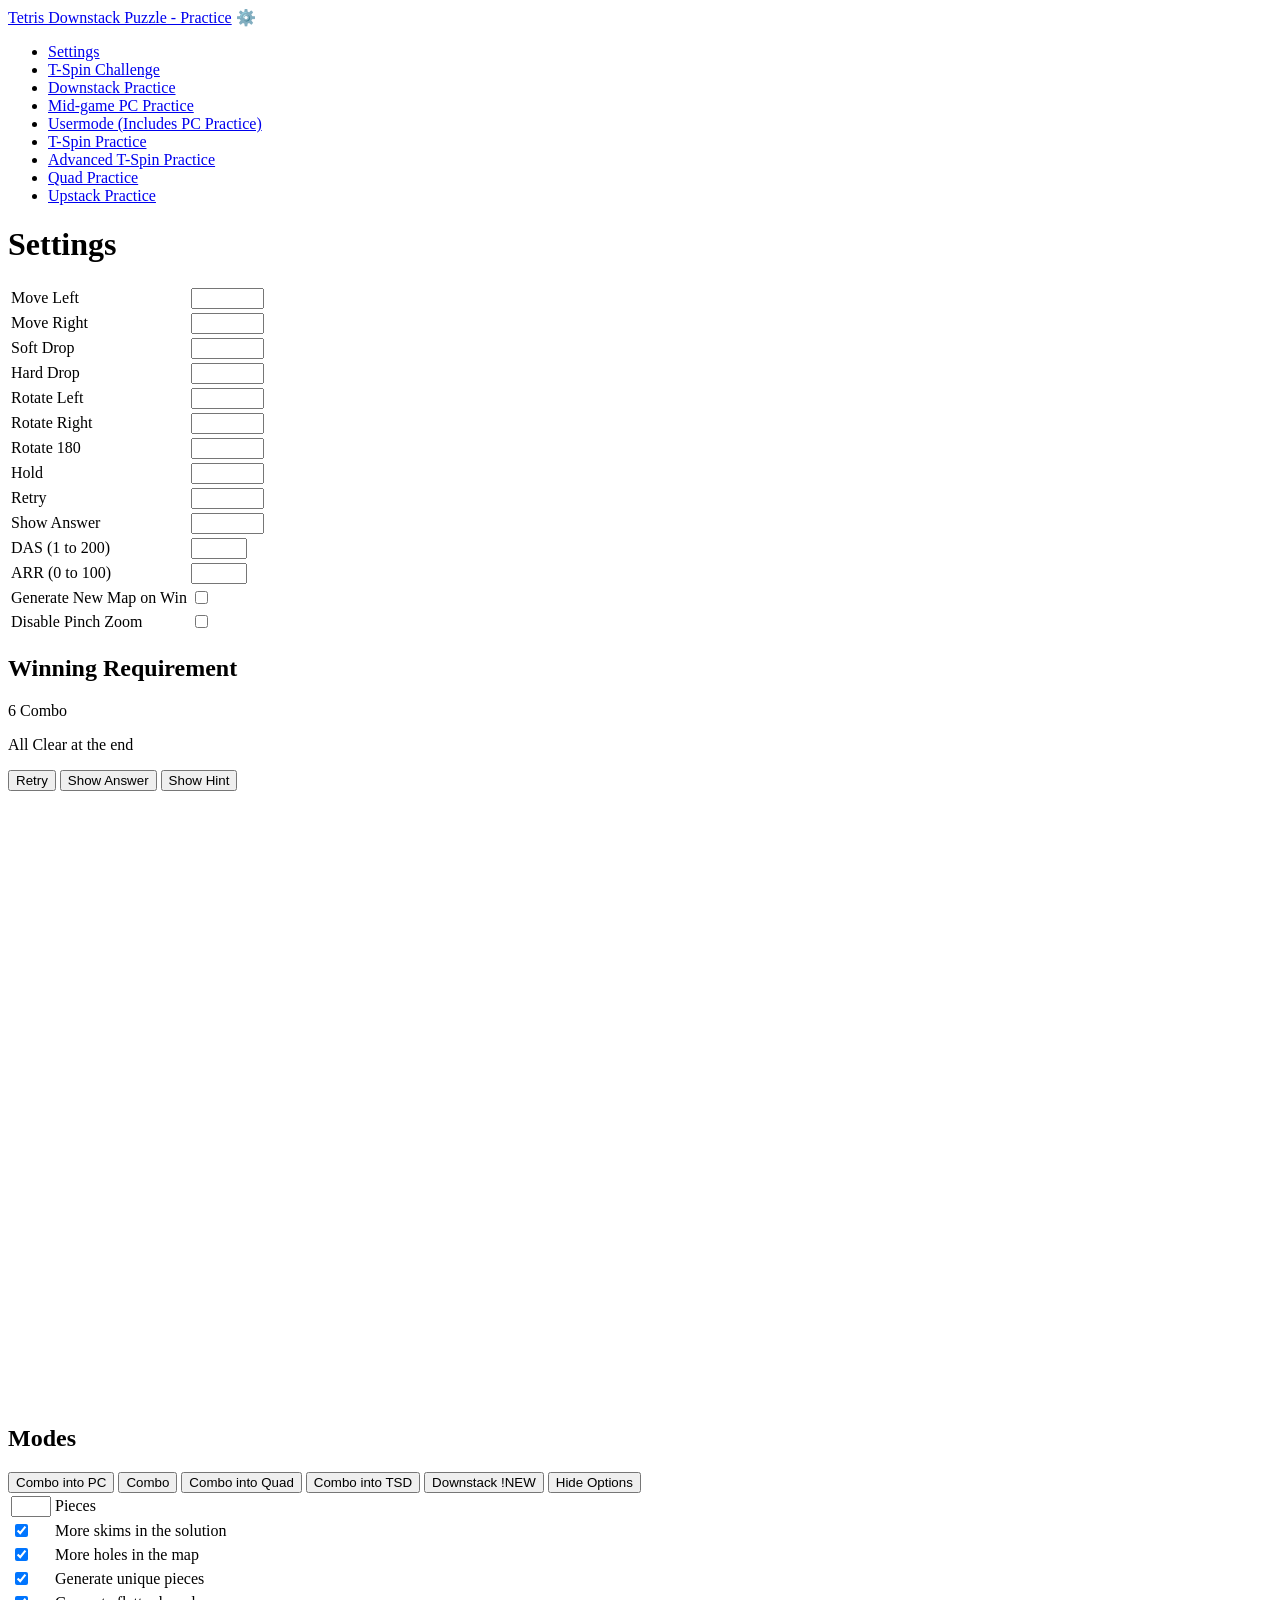
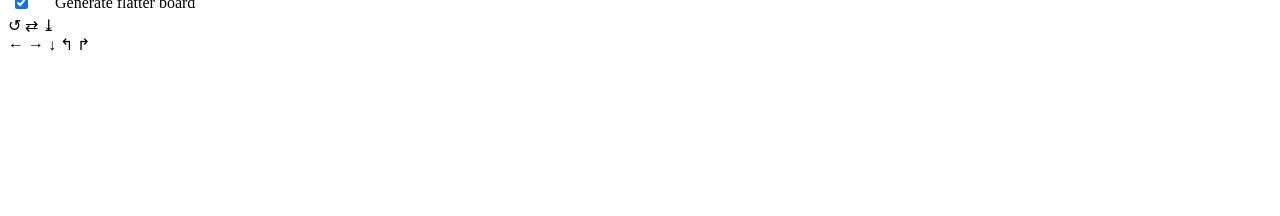
==== index.html @ 03a288d5 "Add disable pinch zoom setting for mobile Add a "Disable Pinch Zoom" checkbox to the settings panel " ====
<!DOCTYPE html>
<html lang="en">
<head>
    <!-- Google tag (gtag.js) -->
    <script async src="https://www.googletagmanager.com/gtag/js?id=G-QCQK6ZQ0DE"></script>
    <script>
    window.dataLayer = window.dataLayer || [];
    function gtag(){dataLayer.push(arguments);}
    gtag('js', new Date());

    gtag('config', 'G-QCQK6ZQ0DE');
    </script>
    <meta charset="UTF-8">
    <meta http-equiv="X-UA-Compatible" content="IE=edge">
    <title>Tetris Downstack Puzzle</title>
    <link rel="stylesheet" href="style.css">
    <script src="style-scripts.js"></script>
    
</head>
<body>
    <div class="banner">
        <h1 hidden> Downstack Puzzle</h1>
        <a class="title" href="/downstack-practice/"> Tetris Downstack Puzzle - Practice</a>
        <a class="setting_icon" onclick="toggleSettings()"> ⚙️</a>
        <div class="nav">
            <ul class="dropdown">
                <li><a href="javascript:void(0);" onclick="toggleSettings()">Settings</a></li>
                <li><a href="/downstack-practice/tspin-challenge.html">T-Spin Challenge</a></li>
                <li><a href="/downstack-practice/">Downstack Practice</a></li>
                <li><a href="/downstack-practice/pc-practice.html">Mid-game PC Practice</a></li>
                <li><a href="/downstack-practice/usermode.html">Usermode (Includes PC Practice)</a></li>
                <li><a href="/downstack-practice/tspin-practice.html">T-Spin Practice</a></li>
                <li><a href="/downstack-practice/advance-tspin-practice.html">Advanced T-Spin Practice</a></li>
                <li><a href="/downstack-practice/quad-practice.html">Quad Practice</a></li>
                <li><a href="/downstack-practice/upstack-practice.html">Upstack Practice</a></li>
            </ul>
        </div>
        <div class="burger" onclick="toggleBurger()">
            <span></span>
        </div>
    </div>

    <div id="setting">
        <div class="settings-container">
            <h1>Settings</h1>
            <a class="close-button" href="javascript:void(0);" onclick="closeSettings()"></a>
            <table>
                <tbody>
                <tr><td class="setting-label">Move Left</td><td><input class='keybind' id="input1" type="text" size="7" value="" readOnly></td></tr>
                <tr><td class="setting-label">Move Right</td><td><input class='keybind' id="input2" type="text" size="7" value="" readOnly></td></tr>
                <tr><td class="setting-label">Soft Drop</td><td><input class='keybind' id="input3" type="text" size="7" value="" readOnly></td></tr>
                <tr><td class="setting-label">Hard Drop</td><td><input class='keybind' id="input4" type="text" size="7" value="" readOnly></td></tr>
                <tr><td class="setting-label">Rotate Left</td><td><input class='keybind' id="input5" type="text" size="7" value="" readOnly></td></tr>
                <tr><td class="setting-label">Rotate Right</td><td><input class='keybind' id="input6" type="text" size="7" value="" readOnly></td></tr>
                <tr><td class="setting-label">Rotate 180</td><td><input class='keybind' id="input7" type="text" size="7" value="" readOnly></td></tr>
                <tr><td class="setting-label">Hold</td><td><input class='keybind' id="input8" type="text" size="7" value="" readOnly></td></tr>
                <tr><td class="setting-label">Retry</td><td><input class='keybind' id="input9" type="text" size="7" value="" readOnly></td></tr>
                <tr><td class="setting-label">Show Answer</td><td><input class='keybind' id="input10" type="text" size="7" value="" readOnly></td></tr>
                <tr><td class="setting-label">DAS (1 to 200)</td><td><input id="input11" type="number" min="1" max='200'></td></tr>
                <tr><td class="setting-label">ARR (0 to 100)</td><td><input id="input12" type="number" min="0" max='100'></td></tr>
                <tr><td class="setting-label">Generate New Map on Win</td><td><input id="input12.1" type="checkbox" min="0" max='100'></td></tr>
                <tr><td class="setting-label">Disable Pinch Zoom</td><td><input id="input12.2" type="checkbox"></td></tr>
                
                </tbody>
            </table>
        </div>
    </div>

    <div class="flex">
        <div id="leftpanel" class="panel">
            
            <h2>Winning Requirement</h2>
            <div id="winning_requirement">
                <p id="winning_requirement1">6 Combo</p>
                <p id="winning_requirement2">All Clear at the end</p>
            </div>

            <button class="game_button orange" onclick="retry(); board.focus()">Retry</button>
            <button class="game_button red" onclick="show_ans(); board.focus()">Show Answer</button>
            <button id="hint_button" class="game_button green" onclick="show_hint(); board.focus()">Show Hint</button>

        </div>
        <div id="tetris">
            <canvas id="board" tabindex='1' width="520" height="610" z-index="4"></canvas>
        </div>

        <div id="rightpanel" class="panel">
            
            <h2>Modes</h2>
            <button class="game_button blue" onclick="play_a_combopc_map(); board.focus()">Combo into PC</button>
            <button class="game_button blue" onclick="play_a_combo_map(); board.focus()">Combo</button>
            <button class="game_button cyan" onclick="play_a_comboquad_map(); board.focus()">Combo into Quad</button>
            <button class="game_button purple" onclick="play_a_combotsd_map(); board.focus()">Combo into TSD</button>
            <button class="game_button red" onclick="play_a_downstack_map(); board.focus()">Downstack !NEW</button>
            <button id="game_button" class="game_button yellow" onclick="toggleOptions()">Hide Options</button>
            <div id="gamemode" class="open">
                <table>
                    <tbody>
                        <tr><td><input id="input13" type="number" min="2" max='7'></td><td>Pieces</td></tr>
                        <tr><td><input id="input14" type="checkbox" checked="checked"></td><td>More skims in the solution</td></tr>
                        <tr><td><input id="input15" type="checkbox" checked="checked"></td><td>More holes in the map</td></tr>
                        <tr><td><input id="input16" type="checkbox" checked="checked"></td><td>Generate unique pieces</td></tr>
                        <tr><td><input id="input17" type="checkbox" checked="checked"></td><td>Generate flatter board</td></tr>
                    </tbody>
                </table>
            </div>

        </div>
    </div>

    <div id = "tcc" style class = "tc">
        <div>
            <span id="tc-dr">↺</span>
            <span id="tc-h">⇄</span>
            <span id="tc-hd">⤓</span>
            </div>
            <div>
            <span id="tc-l">←</span>
            <span id="tc-r">→</span>
            <span id="tc-d">↓</span>
            <span id="tc-cc">↰</span>
            <span id="tc-c">↱</span>
            </div>
        <canvas id="mobile_controls"></canvas>
    </div>
    <script src="header.js"></script>
    <script src="script.js"></script>

</body>
</html>
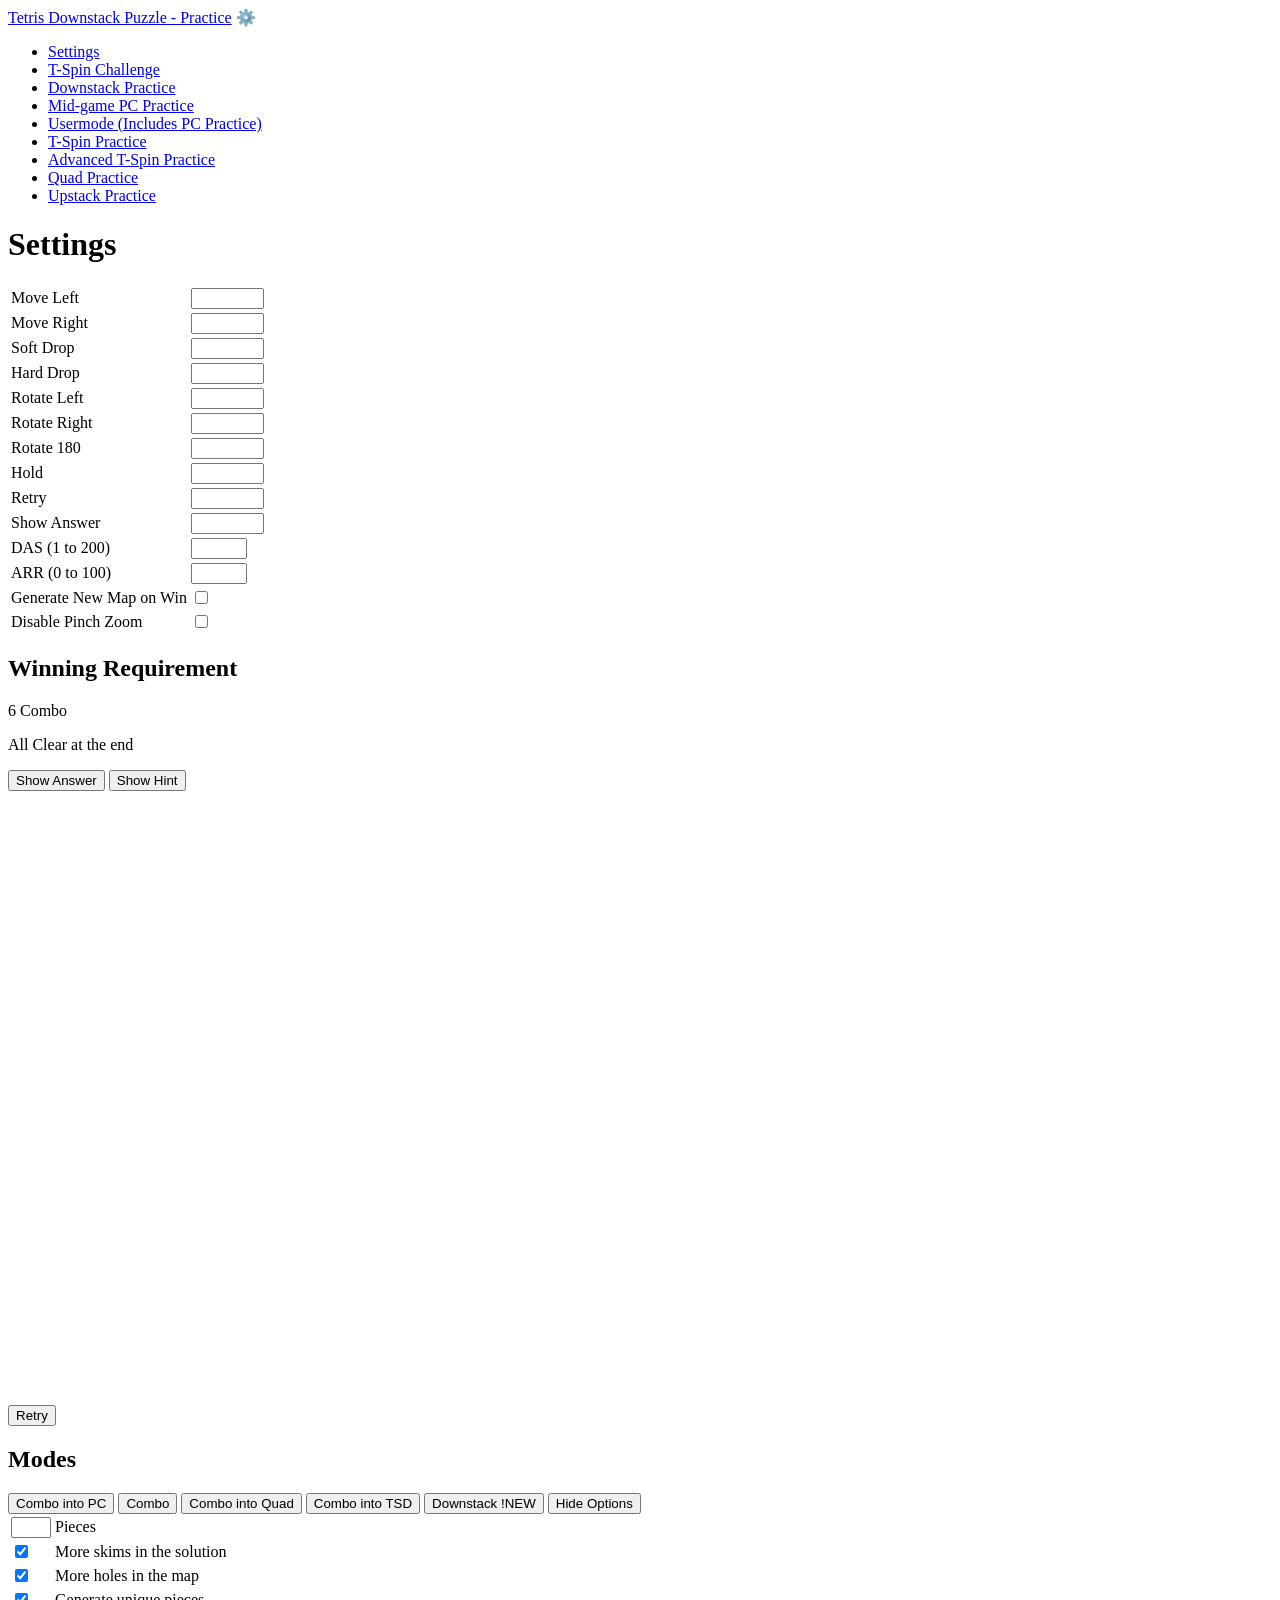
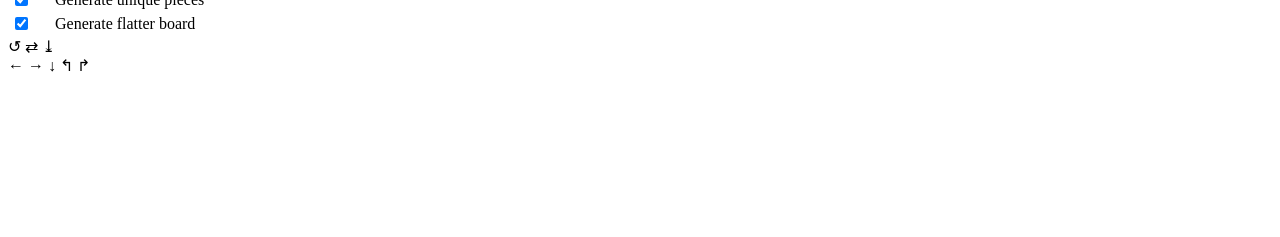
==== commit 90077b31: "Move Retry button from left panel to right panel across all pages Generated-by: AI (claude-opus-4-6)" ====
--- a/index.html
+++ b/index.html
@@ -75,7 +75,6 @@
                 <p id="winning_requirement2">All Clear at the end</p>
             </div>
 
-            <button class="game_button orange" onclick="retry(); board.focus()">Retry</button>
             <button class="game_button red" onclick="show_ans(); board.focus()">Show Answer</button>
             <button id="hint_button" class="game_button green" onclick="show_hint(); board.focus()">Show Hint</button>
 
@@ -85,7 +84,8 @@
         </div>
 
         <div id="rightpanel" class="panel">
-            
+            <button class="game_button orange" onclick="retry(); board.focus()">Retry</button>
+
             <h2>Modes</h2>
             <button class="game_button blue" onclick="play_a_combopc_map(); board.focus()">Combo into PC</button>
             <button class="game_button blue" onclick="play_a_combo_map(); board.focus()">Combo</button>
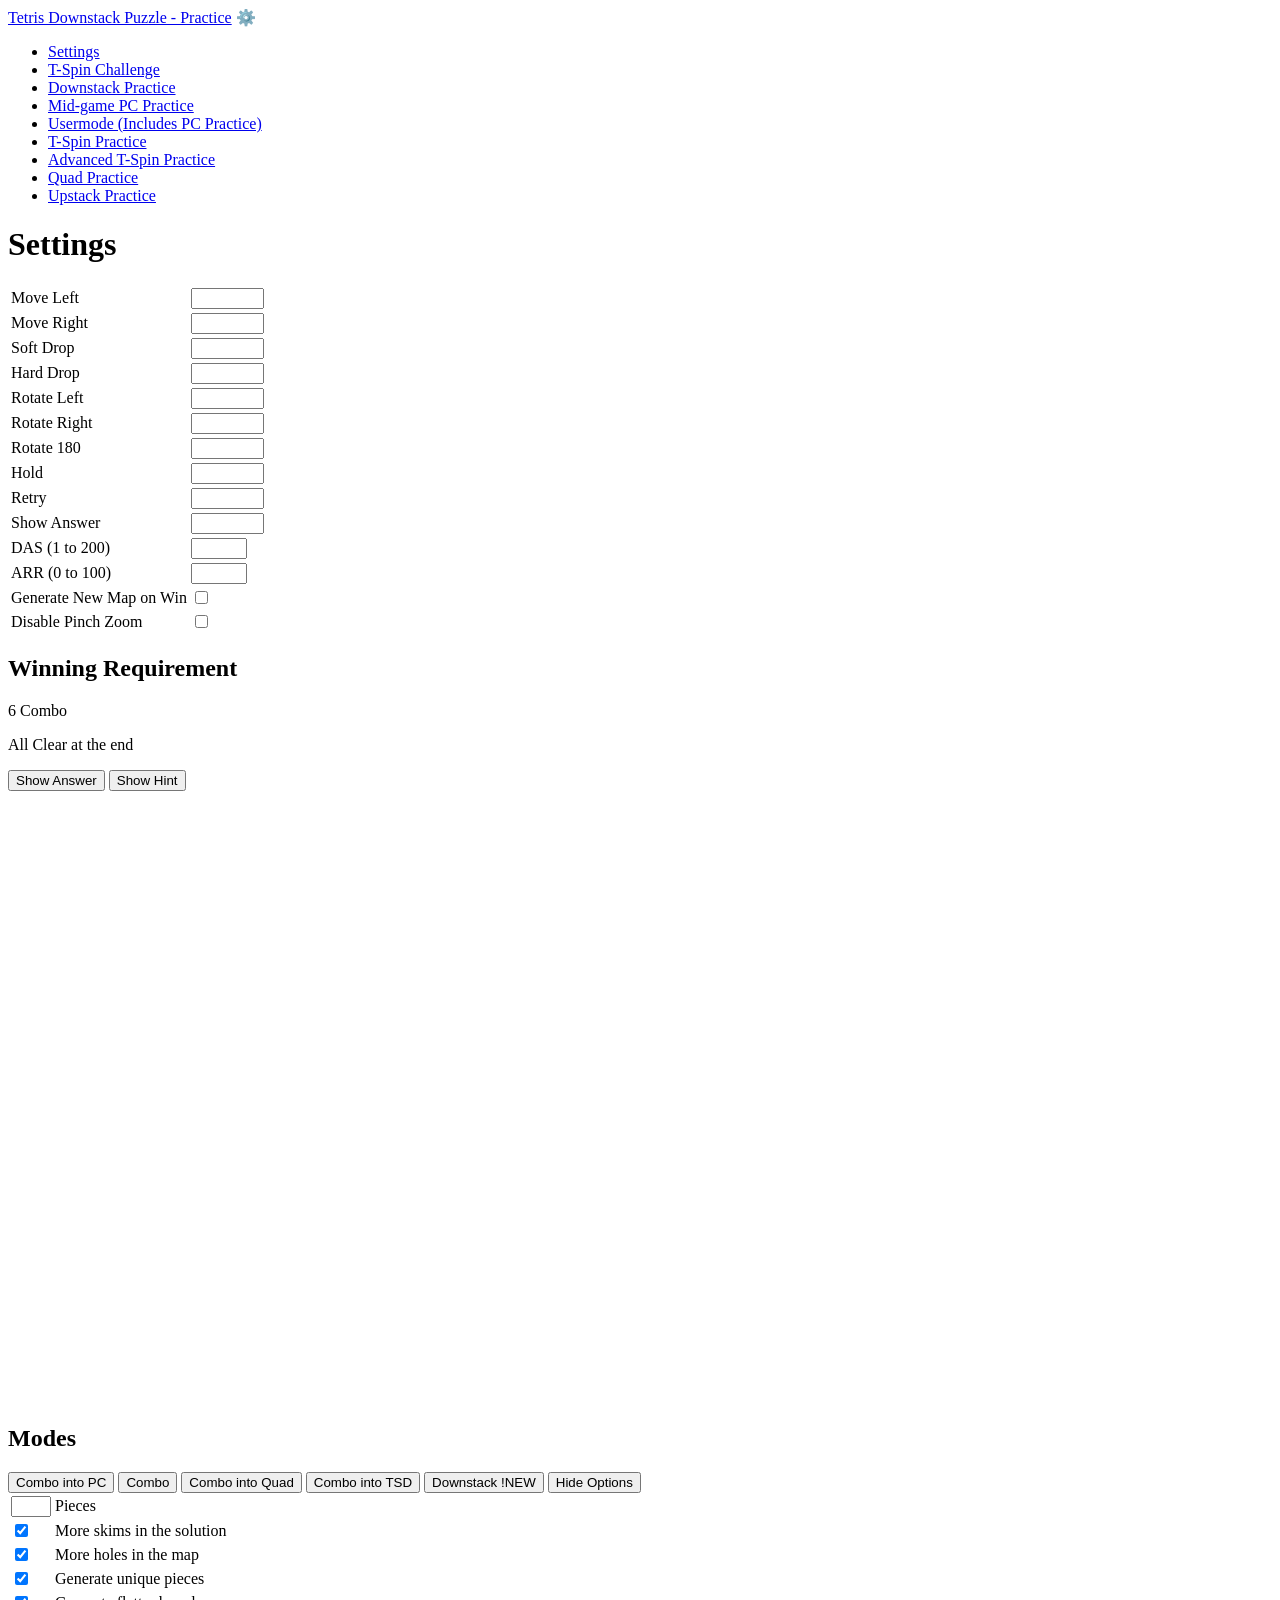
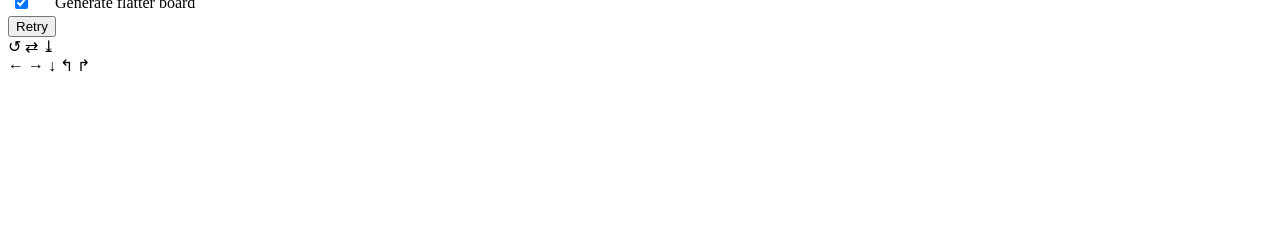
==== commit 28165a45: "Move Retry button to bottom of right panel, below Options Generated-by: AI (claude-opus-4-6) Co-Auth" ====
--- a/index.html
+++ b/index.html
@@ -84,7 +84,6 @@
         </div>
 
         <div id="rightpanel" class="panel">
-            <button class="game_button orange" onclick="retry(); board.focus()">Retry</button>
 
             <h2>Modes</h2>
             <button class="game_button blue" onclick="play_a_combopc_map(); board.focus()">Combo into PC</button>
@@ -104,6 +103,7 @@
                     </tbody>
                 </table>
             </div>
+            <button class="game_button orange" onclick="retry(); board.focus()">Retry</button>
 
         </div>
     </div>
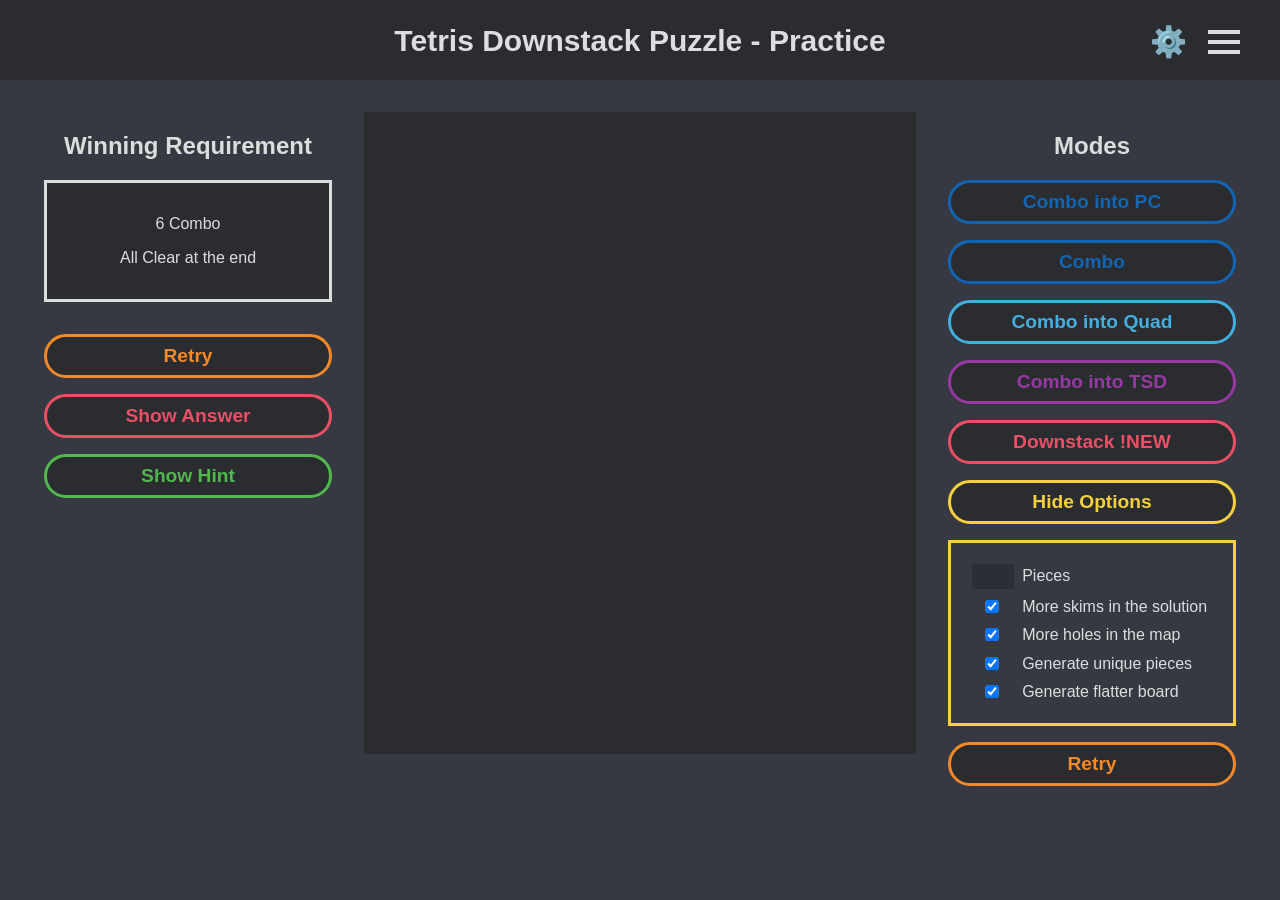
==== commit 332f471d: "Restore Retry button on left panel so both sides have it Generated-by: AI (claude-opus-4-6) Co-Autho" ====
--- a/index.html
+++ b/index.html
@@ -75,6 +75,7 @@
                 <p id="winning_requirement2">All Clear at the end</p>
             </div>
 
+            <button class="game_button orange" onclick="retry(); board.focus()">Retry</button>
             <button class="game_button red" onclick="show_ans(); board.focus()">Show Answer</button>
             <button id="hint_button" class="game_button green" onclick="show_hint(); board.focus()">Show Hint</button>
 
--- a/style.css
+++ b/style.css
@@ -0,0 +1,453 @@
+html{
+    background-color: #363941;
+}
+
+body{
+    margin: 0;
+    font-family: Arial, sans-serif;
+}
+
+a {
+    text-decoration: none;
+}
+
+* {
+  touch-action: manipulation;
+}
+
+.flex{
+    display: flex;
+    justify-content: center;
+    align-items: flex-start;
+    padding-top: 2rem;
+}
+.banner{
+    text-align: center;
+    background-color: #2a2c30;
+    color: #dcddde;
+    font-size: 30px;
+    font-weight: bold;
+    padding: 1.5rem;
+    height: 2rem;
+
+    position: relative;
+}
+
+.banner a {
+    color: #dcddde;
+}
+
+.nav {
+    /* position: relative; */
+    color: #dcddde;
+}
+
+.nav .dropdown {
+    text-align: left;
+    display: none;
+    position: absolute;
+    background-color: #2a2c30;
+
+    list-style-type: none;
+    padding-inline-start: 0;
+    margin-block-start: 0;
+    margin-block-end: 0;
+
+    right: 0;
+    top: 5rem;
+
+    font-size: 1.2rem;
+
+}
+.nav .dropdown.open {
+    display: block;
+}
+
+.nav .dropdown li {
+    border: 0.2rem solid #dcddde;
+    border-bottom: none;
+}
+.nav .dropdown li:last-child {
+    border-bottom: 0.2rem solid #dcddde;
+}
+.nav .dropdown li:hover {
+    background-color: rgba(0, 0, 0, 0.2);
+}
+.nav .dropdown li a {
+    display: block;
+    padding: 1rem;
+}
+
+/* https://worstpractice.dev/frontend/create-a-simple-hamburber-menu-with-css */
+.burger {
+    z-index: 2;
+    position: absolute;
+    width: 3rem;
+    height: 3rem;
+    top: 1rem;
+    right: 1rem;
+    padding: 0.5rem;
+    cursor: pointer;
+}
+
+.burger span,
+.burger span::before,
+.burger span::after {
+    content: '';
+    display: block;
+    width: 2rem;
+    height: 0.25rem;
+    position: absolute;
+    margin-top: 1rem;
+    background: #dcddde;
+    /* border-radius: 0.3rem; */
+}
+
+.burger span::before {
+    margin-top: -0.6rem;
+}
+
+.burger span::after {
+    margin-top: 0.6rem;
+}
+.setting_icon{
+    z-index: 2;
+    position: absolute;
+    width: 3rem;
+    height: 3rem;
+    top: 1rem;
+    right: 5rem;
+    padding: 0.5rem;
+    cursor: pointer;
+}
+#setting, #score {
+    display: none;
+    z-index: 100;
+    height: 100vh;
+    width: 100vw;
+    position: absolute;
+    top: 0;
+    left: 0;
+    background-color: rgba(0, 0, 0, 0.75);
+    color: #dcddde;
+}
+#setting.open, #score.open {
+    display: block;
+}
+
+.close-button {
+    padding: 1rem;
+    cursor: pointer;
+
+    position: absolute;
+    right: 1rem;
+    top: 1rem;
+    width: 2rem;
+    height: 2rem;
+}
+
+.close-button:before, .close-button:after {
+    position: absolute;
+    left: 15px;
+    content: ' ';
+    height: 2rem;
+    width: 0.2rem;
+    background-color: #dcddde;
+  }
+.close-button:before {
+    transform: rotate(45deg);
+}
+.close-button:after {
+    transform: rotate(-45deg);
+}  
+
+.settings-container, #score-container{
+    border: 0.2rem solid #dcddde;
+    background-color: #363941;
+    padding: 2rem 5rem;
+    margin: 5rem auto;
+    width: 25rem;
+    position: relative;
+    text-align: center;
+}
+
+.settings-container h1 {
+    margin-bottom: 2rem;
+}
+
+table {
+    /* border: 1px solid; */
+}
+
+table td {
+    padding: 0.2rem;
+}
+
+.setting-label {
+    text-align: right;
+    font-weight: bold;
+}
+
+table td input {
+    width: 5rem;
+    background-color:rgba(0, 0, 0, 0.2);
+    color: #dcddde;
+    border: none;
+    padding: 0.3rem;
+}
+
+#setting td input {
+    text-align: center;
+}
+
+#pcwizard {
+    display: none;
+    z-index: 100;
+    height: 100%;
+    width: 100vw;
+    position: absolute;
+    top: 0;
+    left: 0;
+    background-color: rgba(0, 0, 0, 0.4);
+    color: #dcddde;
+    position:fixed
+}
+#pcwizard.open {
+    display: block;
+}
+
+
+#pcwizard td input {
+    text-align: center;
+}
+
+.panel{
+    width: 18rem;
+    margin-left: 2rem;
+    margin-right: 2rem;
+}
+
+.game_button{
+    width: 100%;
+    font-size: 1.2rem;
+    margin-bottom: 1rem;
+    cursor: pointer;
+    font-weight: bold;
+
+    padding: 0.5rem 1rem;
+    display: inline-block;
+    border-radius: 2rem;
+    border: 0.2rem solid;
+    outline: none;
+    background-color: #2a2c30;
+    transition: color 250ms ease, border-color 250ms ease;
+
+    color: #dcddde;
+    border-color: #dcddde;
+
+}
+button.game_button:hover{
+    color: #dcddde;
+    border-color: #dcddde;
+}
+button.game_button:focus{
+    /* background-color: #363941; */
+}
+
+.game_button.red, .mini_button.red  {
+    color: rgb(235, 79, 101);
+    border-color: rgb(235, 79, 101);
+}
+.game_button.orange, .mini_button.orange {
+    color: rgb(243, 137, 39);
+    border-color: rgb(243, 137, 39);
+}
+.game_button.yellow, .mini_button.yellow {
+    color: rgb(246, 208, 60);
+    border-color: rgb(246, 208, 60);
+}
+.game_button.green, .mini_button.green {
+    color: rgb(81, 184, 77);
+    border-color: rgb(81, 184, 77);
+}
+.game_button.cyan, .mini_button.cyan {
+    color: rgb(66, 175, 225);
+    border-color: rgb(66, 175, 225);
+}
+.game_button.blue, .mini_button.blue {
+    color: rgb(17, 101, 181);
+    border-color: rgb(17, 101, 181);
+}
+.game_button.purple, .mini_button.purple {
+    color: rgb(151, 57, 162);
+    border-color: rgb(151, 57, 162);
+}
+
+#tetris {
+}
+
+#board{
+    background-color: #2a2c30;
+    border: none;
+    padding: 1rem;
+    outline: none;
+}
+
+#gamemode{
+    display: none;
+    border: 0.2rem solid rgb(246, 208, 60);
+    background-color: #363941;
+    color: #dcddde;
+    padding: 1rem;
+}
+#gamemode.open {
+    display:block;
+    margin-bottom: 1rem;
+}
+#gamemode input {
+    width: 2rem;
+    background-color:rgba(0, 0, 0, 0.2);
+    color: #dcddde;
+    border: none;
+    padding: 0.3rem;
+}
+
+#result, #winning_requirement{
+    padding: 1rem;
+    /* background-color: rgba(66, 175, 225, 0.2); */
+    background-color: #2a2c30;
+    color: #dcddde;
+    border: 0.2rem solid #dcddde;
+
+    text-align: center;
+    margin-bottom: 2rem;
+}
+
+#rightpanel h2,
+#leftpanel h2 {
+    color: #dcddde;
+    text-align: center;
+}
+
+input:focus {
+    color: rgb(66, 175, 225);
+    outline: 0.2rem solid rgb(66, 175, 225);  
+}
+#pcwizard_error,
+#field_error,
+#queue_error {
+    font-size: 1rem;
+    color:rgb(235, 79, 101);
+}
+
+#url_but {
+    display: inline;
+}
+
+#gamemode #input_queue {
+    width: 8rem;
+    font-family: monospace;
+}
+
+#field {
+    color: #dcddde;
+    background-color:rgba(0, 0, 0, 0.2);
+}
+#field:focus {
+    outline: 0.2rem solid rgb(66, 175, 225);  
+}
+
+#gamemode #output_url {
+    width: 8rem;
+}
+
+.mini_button{
+    padding: 0.2rem 0.5rem;
+    display: inline-block;
+    border-radius: 2rem;
+    border: 0.15rem solid;
+    outline: none;
+    background-color: #2a2c30;
+    transition: color 250ms ease, border-color 250ms ease;
+
+    color: #dcddde;
+    border-color: #dcddde;
+}
+button.mini_button:hover{
+    color: #dcddde;
+    border-color: #dcddde;
+}
+
+select#input13, select#pcwizard_option {
+    padding: 0.2rem;
+    display: inline-block;
+    border-radius: 2rem;
+    border: 0.15rem solid;
+    outline: none;
+    background-color: #2a2c30;
+    color: rgb(246, 208, 60);
+    border-color: rgb(246, 208, 60);
+}
+
+#pcwizard input {
+    width: 8rem;
+    background-color:rgba(0, 0, 0, 0.2);
+    color: #dcddde;
+    border: none;
+    padding: 0.3rem;
+}
+
+.tc {
+	position: absolute;
+	bottom: 0;
+    left: 0;
+	text-align: center;
+	padding: 10px;
+	pointer-events: none;
+	z-index: 11;
+    display: none;
+    font-size: 80px;
+}
+.tc span {
+	width: 130px;
+	height: 130px;
+	border: 3px solid #fff;
+	background-color: #87cefa;
+	opacity: 0.4;
+	margin: 6px 1px;
+	vertical-align: text-bottom;
+	pointer-events: auto;
+	display: inline-block;
+    touch-action: manipulation;
+    
+}
+
+#startpanel {
+    padding:0px 50px 0px 50px; 
+    color: #ddd;
+    
+}
+#scrollable{   overflow:auto;
+    height:50vh;
+}
+#leaderboard {
+    background-color: #1d2a35;
+    border-collapse: collapse;
+    width: 100%;
+    
+  }
+  
+#leaderboard td, #leaderboard th {
+    border: 1px solid #dddddd;
+    text-align: left;
+    padding: 8px;
+    color: #ddd;
+  }
+  
+
+#leaderboard tr:nth-child(odd) {
+    background-color: #38444d;
+    width: 100%;
+    padding: 8px;
+    border: 1px solid #dddddd
+  }
